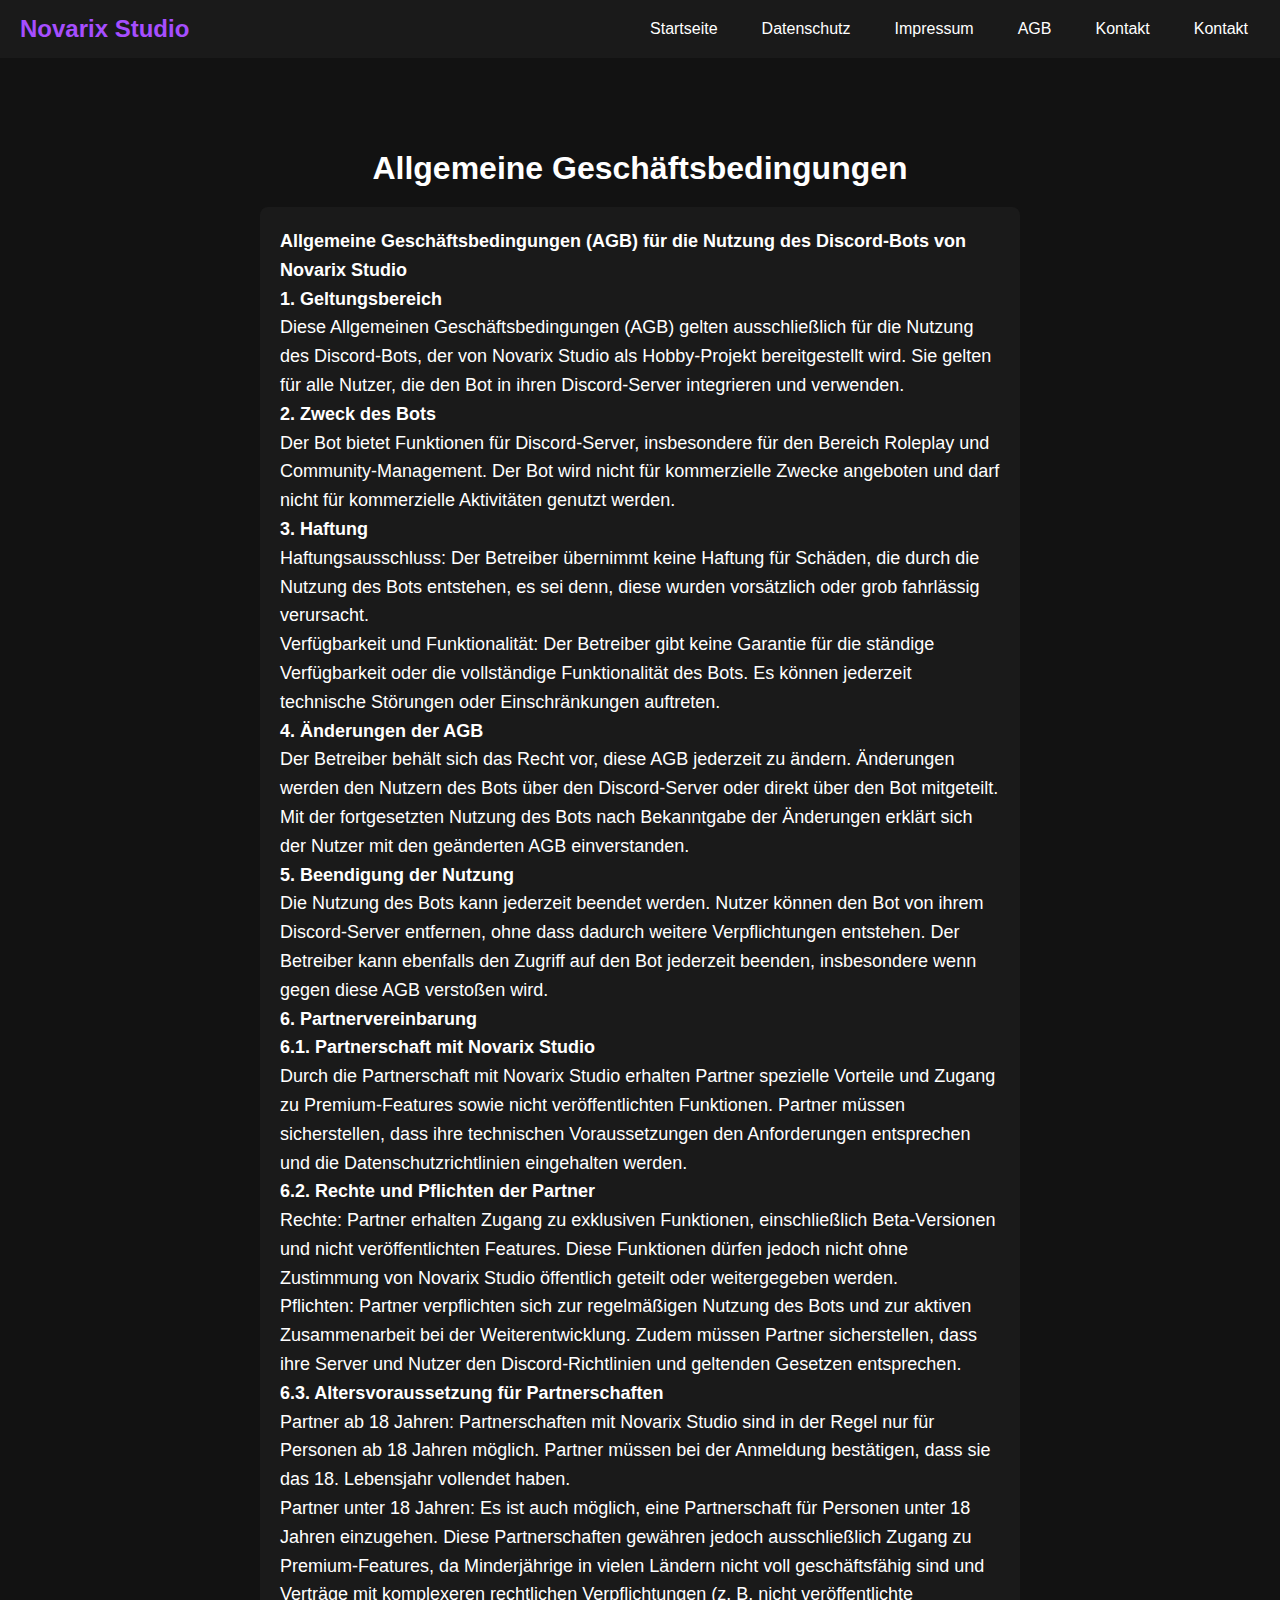
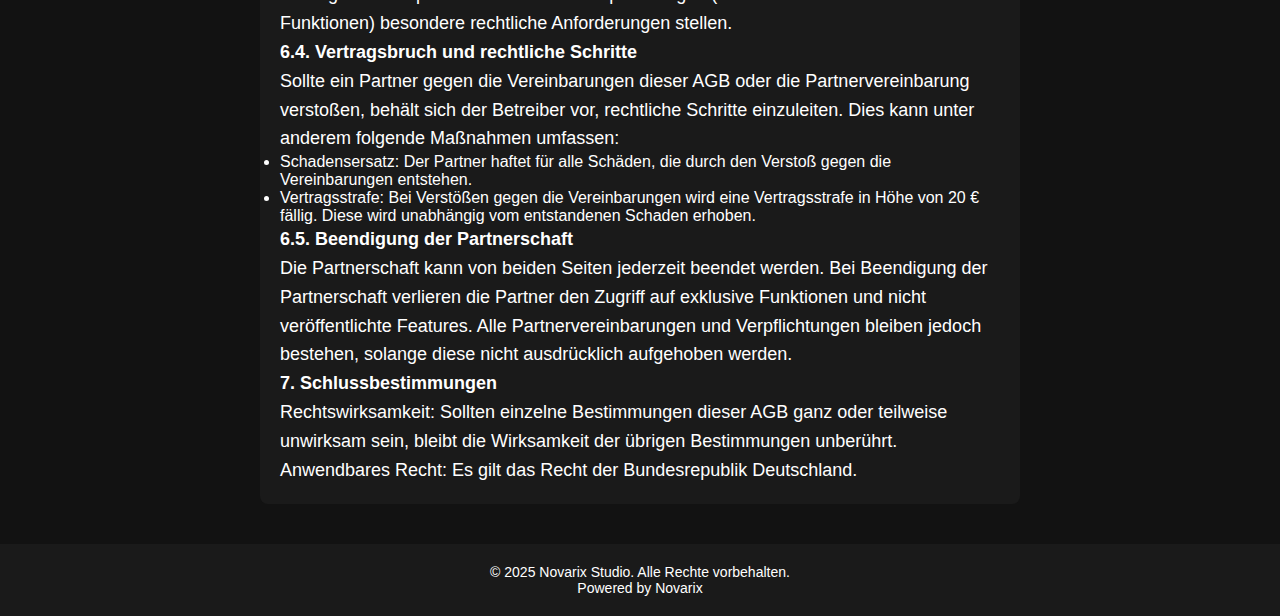
==== agb.html @ 77b852f9 "Update agb.html" ====
<!DOCTYPE html>
<html lang="de">
<head>
    <meta charset="UTF-8">
    <meta name="viewport" content="width=device-width, initial-scale=1.0">
    <meta name="description" content="Allgemeine Geschäftsbedingungen von Novarix Studio">
    <meta name="keywords" content="AGB, Novarix Studio">
    <meta name="author" content="Lenny Spengler">
    <title>AGB | Novarix Studio</title>
    <link rel="stylesheet" href="style.css">
</head>
<body>
    <!-- Header -->
    <header>
        <h1>Novarix Studio</h1>
        <nav>
            <ul class="nav-links">
                <li><a href="index">Startseite</a></li>
                <li><a href="datenschutz">Datenschutz</a></li>
                <li><a href="impressum">Impressum</a></li>
                <li><a href="agb">AGB</a></li>
                <li><a href="kontakt">Kontakt</a></li>
                <li><a href="nutzung-bedingungen">Kontakt</a></li>
            </ul>
        </nav>
    </header>

    <!-- Main Content -->
    <main>
        <section class="hero">
            <h2>Allgemeine Geschäftsbedingungen</h2>
            <div class="agb-content">
                <p><strong>Allgemeine Geschäftsbedingungen (AGB) für die Nutzung des Discord-Bots von Novarix Studio</strong></p>

                <p><strong>1. Geltungsbereich</strong></p>
                <p>Diese Allgemeinen Geschäftsbedingungen (AGB) gelten ausschließlich für die Nutzung des Discord-Bots, der von Novarix Studio als Hobby-Projekt bereitgestellt wird. Sie gelten für alle Nutzer, die den Bot in ihren Discord-Server integrieren und verwenden.</p>

                <p><strong>2. Zweck des Bots</strong></p>
                <p>Der Bot bietet Funktionen für Discord-Server, insbesondere für den Bereich Roleplay und Community-Management. Der Bot wird nicht für kommerzielle Zwecke angeboten und darf nicht für kommerzielle Aktivitäten genutzt werden.</p>

                <p><strong>3. Haftung</strong></p>
                <p>Haftungsausschluss: Der Betreiber übernimmt keine Haftung für Schäden, die durch die Nutzung des Bots entstehen, es sei denn, diese wurden vorsätzlich oder grob fahrlässig verursacht.</p>
                <p>Verfügbarkeit und Funktionalität: Der Betreiber gibt keine Garantie für die ständige Verfügbarkeit oder die vollständige Funktionalität des Bots. Es können jederzeit technische Störungen oder Einschränkungen auftreten.</p>

                <p><strong>4. Änderungen der AGB</strong></p>
                <p>Der Betreiber behält sich das Recht vor, diese AGB jederzeit zu ändern. Änderungen werden den Nutzern des Bots über den Discord-Server oder direkt über den Bot mitgeteilt. Mit der fortgesetzten Nutzung des Bots nach Bekanntgabe der Änderungen erklärt sich der Nutzer mit den geänderten AGB einverstanden.</p>

                <p><strong>5. Beendigung der Nutzung</strong></p>
                <p>Die Nutzung des Bots kann jederzeit beendet werden. Nutzer können den Bot von ihrem Discord-Server entfernen, ohne dass dadurch weitere Verpflichtungen entstehen. Der Betreiber kann ebenfalls den Zugriff auf den Bot jederzeit beenden, insbesondere wenn gegen diese AGB verstoßen wird.</p>

                <p><strong>6. Partnervereinbarung</strong></p>
                <p><strong>6.1. Partnerschaft mit Novarix Studio</strong></p>
                <p>Durch die Partnerschaft mit Novarix Studio erhalten Partner spezielle Vorteile und Zugang zu Premium-Features sowie nicht veröffentlichten Funktionen. Partner müssen sicherstellen, dass ihre technischen Voraussetzungen den Anforderungen entsprechen und die Datenschutzrichtlinien eingehalten werden.</p>

                <p><strong>6.2. Rechte und Pflichten der Partner</strong></p>
                <p>Rechte: Partner erhalten Zugang zu exklusiven Funktionen, einschließlich Beta-Versionen und nicht veröffentlichten Features. Diese Funktionen dürfen jedoch nicht ohne Zustimmung von Novarix Studio öffentlich geteilt oder weitergegeben werden.</p>
                <p>Pflichten: Partner verpflichten sich zur regelmäßigen Nutzung des Bots und zur aktiven Zusammenarbeit bei der Weiterentwicklung. Zudem müssen Partner sicherstellen, dass ihre Server und Nutzer den Discord-Richtlinien und geltenden Gesetzen entsprechen.</p>

                <p><strong>6.3. Altersvoraussetzung für Partnerschaften</strong></p>
                <p>Partner ab 18 Jahren: Partnerschaften mit Novarix Studio sind in der Regel nur für Personen ab 18 Jahren möglich. Partner müssen bei der Anmeldung bestätigen, dass sie das 18. Lebensjahr vollendet haben.</p>
                <p>Partner unter 18 Jahren: Es ist auch möglich, eine Partnerschaft für Personen unter 18 Jahren einzugehen. Diese Partnerschaften gewähren jedoch ausschließlich Zugang zu Premium-Features, da Minderjährige in vielen Ländern nicht voll geschäftsfähig sind und Verträge mit komplexeren rechtlichen Verpflichtungen (z. B. nicht veröffentlichte Funktionen) besondere rechtliche Anforderungen stellen.</p>

                <p><strong>6.4. Vertragsbruch und rechtliche Schritte</strong></p>
                <p>Sollte ein Partner gegen die Vereinbarungen dieser AGB oder die Partnervereinbarung verstoßen, behält sich der Betreiber vor, rechtliche Schritte einzuleiten. Dies kann unter anderem folgende Maßnahmen umfassen:</p>
                <ul>
                    <li>Schadensersatz: Der Partner haftet für alle Schäden, die durch den Verstoß gegen die Vereinbarungen entstehen.</li>
                    <li>Vertragsstrafe: Bei Verstößen gegen die Vereinbarungen wird eine Vertragsstrafe in Höhe von 20 € fällig. Diese wird unabhängig vom entstandenen Schaden erhoben.</li>
                </ul>

                <p><strong>6.5. Beendigung der Partnerschaft</strong></p>
                <p>Die Partnerschaft kann von beiden Seiten jederzeit beendet werden. Bei Beendigung der Partnerschaft verlieren die Partner den Zugriff auf exklusive Funktionen und nicht veröffentlichte Features. Alle Partnervereinbarungen und Verpflichtungen bleiben jedoch bestehen, solange diese nicht ausdrücklich aufgehoben werden.</p>

                <p><strong>7. Schlussbestimmungen</strong></p>
                <p>Rechtswirksamkeit: Sollten einzelne Bestimmungen dieser AGB ganz oder teilweise unwirksam sein, bleibt die Wirksamkeit der übrigen Bestimmungen unberührt.</p>
                <p>Anwendbares Recht: Es gilt das Recht der Bundesrepublik Deutschland.</p>
            </div>
        </section>
    </main>

    <!-- Footer -->
    <footer>
        <p>&copy; 2025 Novarix Studio. Alle Rechte vorbehalten.</p>
        <p>Powered by Novarix</p>
    </footer>
</body>
</html>
---- style.css ----
/* Allgemeines Styling */
* {
    margin: 0;
    padding: 0;
    box-sizing: border-box;
    font-family: Arial, sans-serif;
}

body {
    background-color: #121212;
    color: white;
    display: flex;
    justify-content: flex-start; /* Header oben fixieren */
    align-items: center; /* Inhalt mittig ausrichten */
    min-height: 100vh;
    flex-direction: column;
    margin: 0;
}

/* Header */
header {
    display: flex;
    justify-content: space-between;
    align-items: center;
    padding: 15px 20px;
    background-color: #1a1a1a;
    width: 100%;
    position: fixed;  /* Header oben fixieren */
    top: 0;  /* Positionierung ganz oben */
    left: 0;
    z-index: 10; /* Header immer im Vordergrund */
}

header h1 {
    font-size: 24px;
    color: #a64eff;
}

nav ul {
    list-style: none;
    display: flex;
}

nav ul li {
    margin-left: 20px;
}

nav ul li a {
    text-decoration: none;
    color: white;
    padding: 8px 12px;
    transition: 0.3s;
}

nav ul li a:hover {
    background-color: #a64eff;
    border-radius: 5px;
}

/* Main Content */
main {
    padding: 20px;
    text-align: center;
    max-width: 800px;
    width: 100%;
    margin-top: 80px; /* Platz für den fixierten Header */
}

/* Hero Section */
.hero {
    margin-top: 50px;
}

.hero h2 {
    font-size: 32px;
    margin-bottom: 15px;
}

.hero p {
    font-size: 18px;
    line-height: 1.6;
}

/* Datenschutz, AGB, Impressum Inhalte */
.datenschutz-content, .agb-content, .impressum-content, .startseite-content {
    background-color: #1a1a1a;
    padding: 20px;
    border-radius: 8px;
    margin-top: 20px;
    text-align: left;
    font-size: 16px;
}

.datenschutz-content a, .agb-content a, .impressum-content a, .startseite-content a {
    color: #a64eff;
    text-decoration: none;
}

.datenschutz-content a:hover, .agb-content a:hover, .impressum-content a:hover, .startseite-content a:hover {
    color: #822ed6;
}

/* Footer */
footer {
    text-align: center;
    padding: 20px;
    background-color: #1a1a1a;
    width: 100%;
    margin-top: 20px;
}

footer p {
    font-size: 14px;
}

/* Responsive Design */
@media (max-width: 768px) {
    body {
        justify-content: flex-start;
    }

    nav ul {
        flex-direction: column;
        text-align: center;
    }

    nav ul li {
        margin: 10px 0;
    }

    .hero h2 {
        font-size: 28px;
    }

    .datenschutz-content, .agb-content, .impressum-content, .startseite-content {
        font-size: 14px;
    }
}
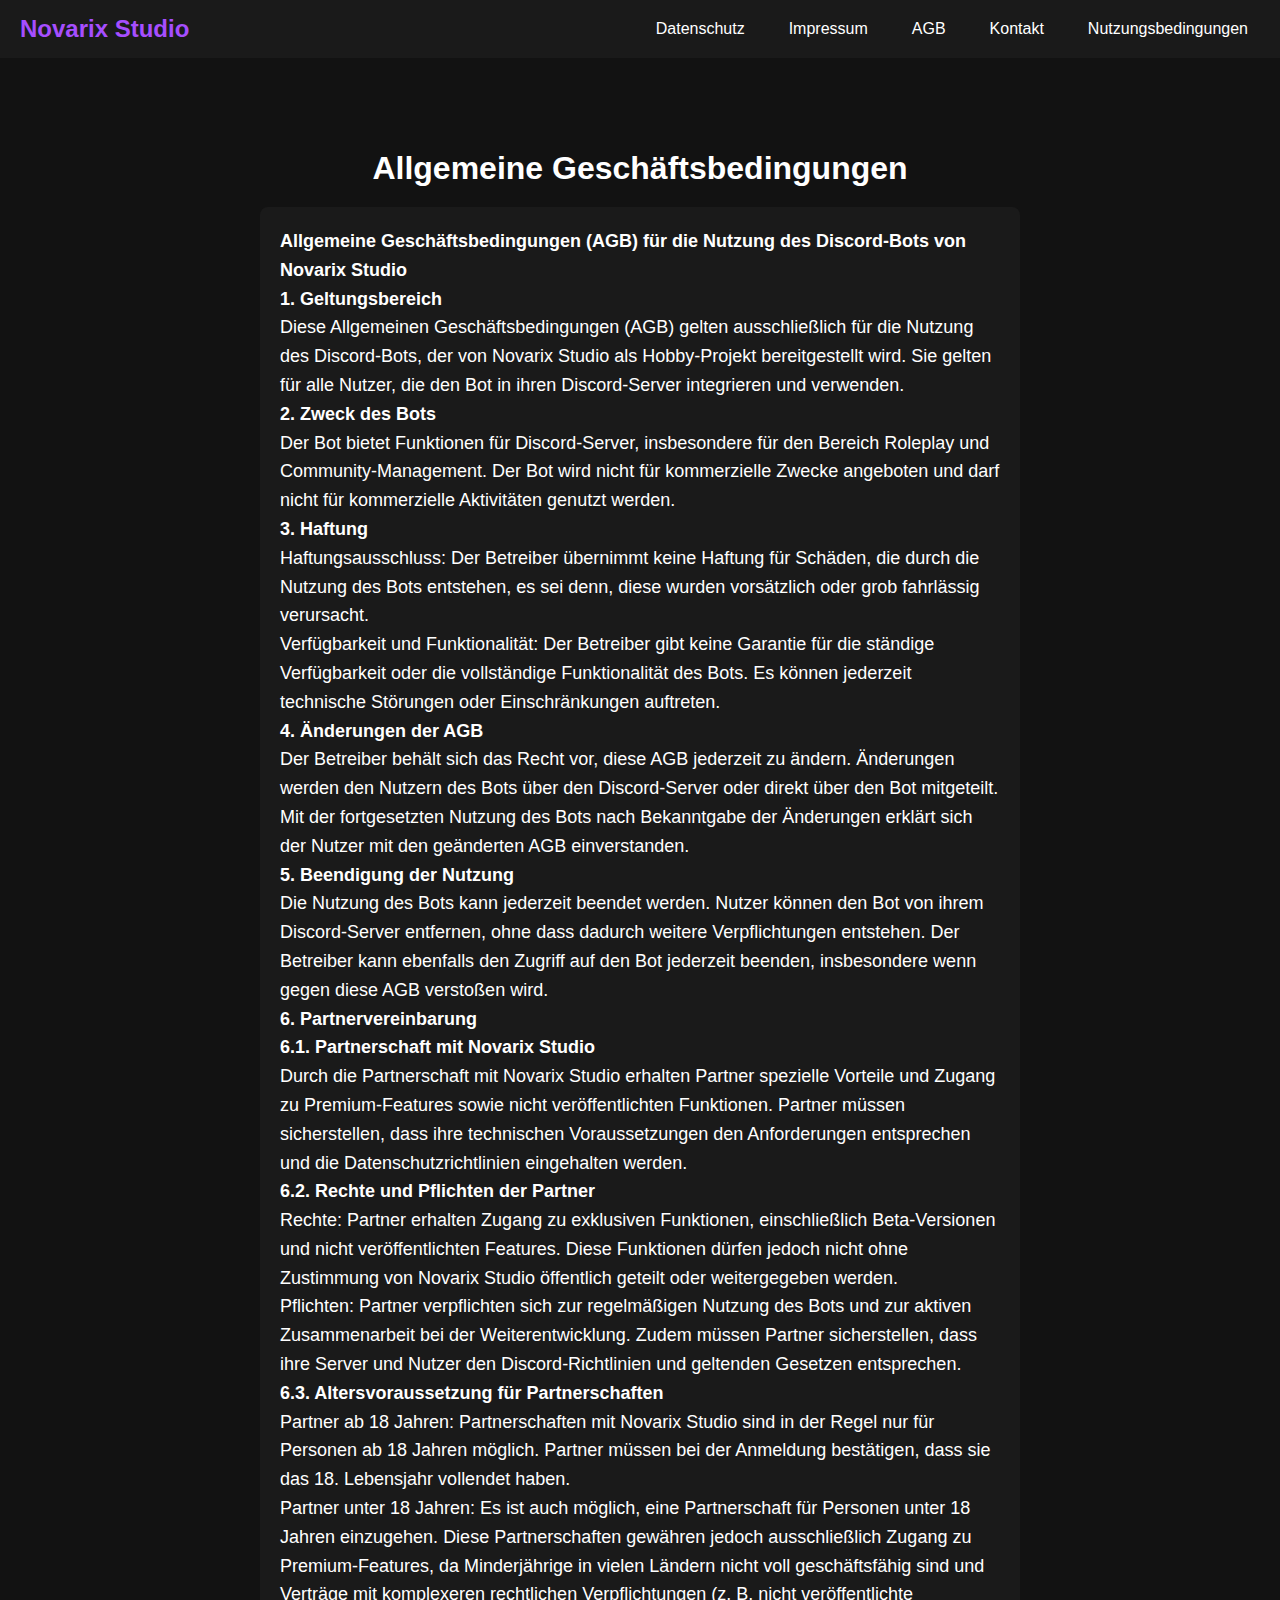
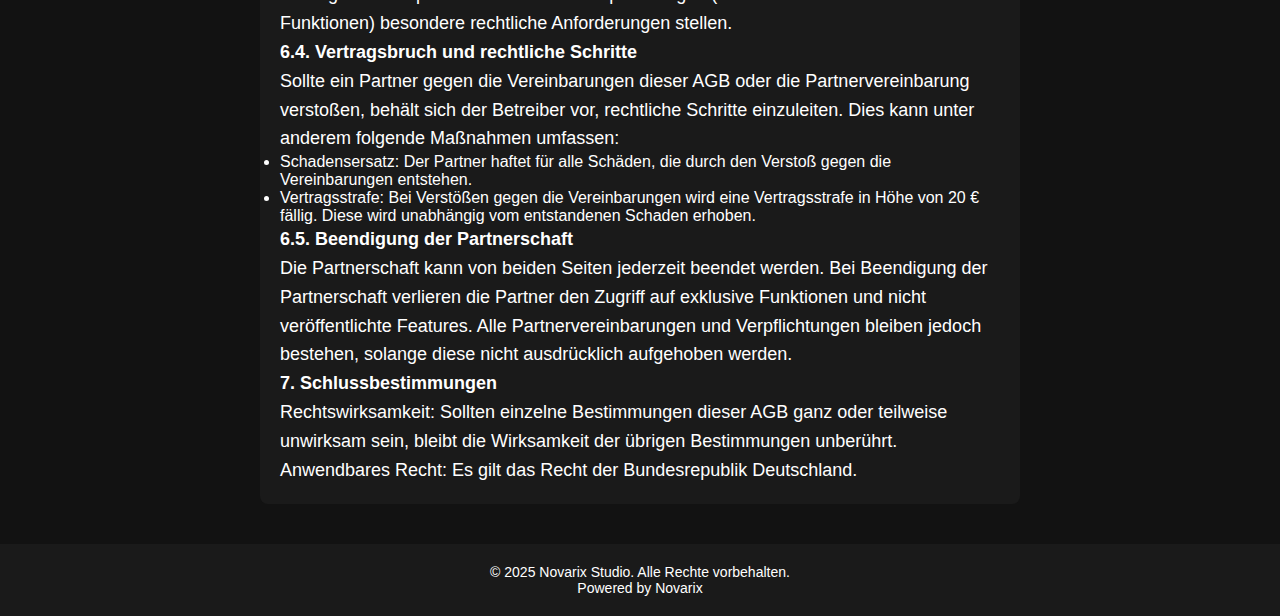
==== commit 270adf48: "Update agb.html" ====
--- a/agb.html
+++ b/agb.html
@@ -15,12 +15,11 @@
         <h1>Novarix Studio</h1>
         <nav>
             <ul class="nav-links">
-                <li><a href="index">Startseite</a></li>
-                <li><a href="datenschutz">Datenschutz</a></li>
-                <li><a href="impressum">Impressum</a></li>
-                <li><a href="agb">AGB</a></li>
-                <li><a href="kontakt">Kontakt</a></li>
-                <li><a href="nutzung-bedingungen">Kontakt</a></li>
+<li><a href="datenschutz.html">Datenschutz</a></li>
+<li><a href="impressum.html">Impressum</a></li>
+<li><a href="agb.html">AGB</a></li>
+<li><a href="kontakt.html">Kontakt</a></li>
+<li><a href="nutzungsbedingungen.html">Nutzungsbedingungen</a></li>
             </ul>
         </nav>
     </header>
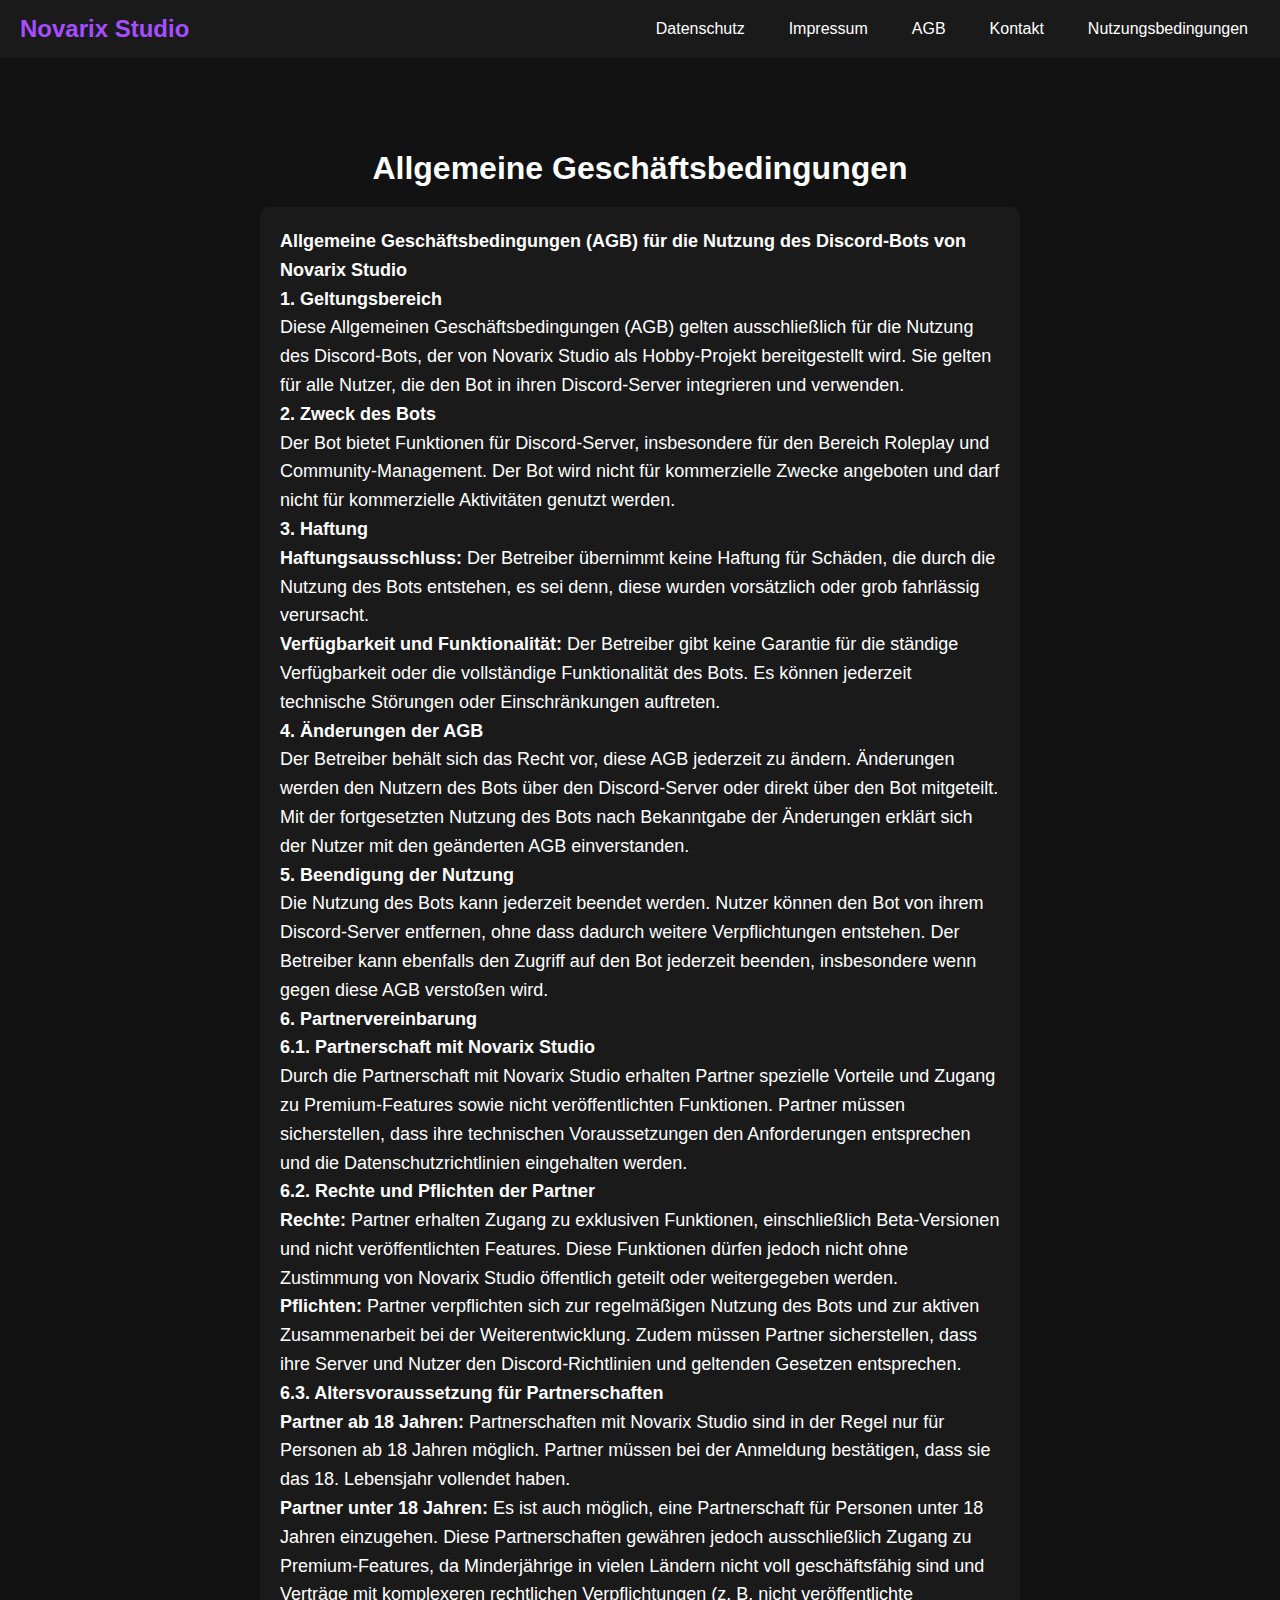
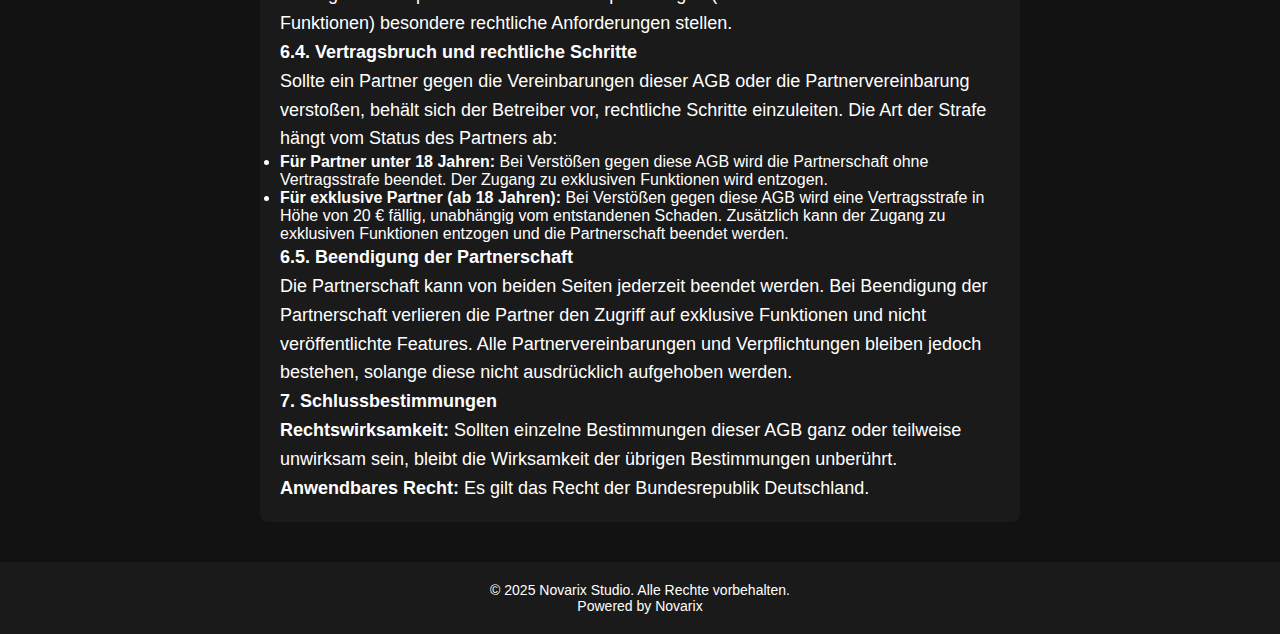
==== commit 04ce1c03: "Update agb.html" ====
--- a/agb.html
+++ b/agb.html
@@ -29,49 +29,52 @@
         <section class="hero">
             <h2>Allgemeine Geschäftsbedingungen</h2>
             <div class="agb-content">
-                <p><strong>Allgemeine Geschäftsbedingungen (AGB) für die Nutzung des Discord-Bots von Novarix Studio</strong></p>
+<p><strong>Allgemeine Geschäftsbedingungen (AGB) für die Nutzung des Discord-Bots von Novarix Studio</strong></p>
 
-                <p><strong>1. Geltungsbereich</strong></p>
-                <p>Diese Allgemeinen Geschäftsbedingungen (AGB) gelten ausschließlich für die Nutzung des Discord-Bots, der von Novarix Studio als Hobby-Projekt bereitgestellt wird. Sie gelten für alle Nutzer, die den Bot in ihren Discord-Server integrieren und verwenden.</p>
+<p><strong>1. Geltungsbereich</strong></p>
+<p>Diese Allgemeinen Geschäftsbedingungen (AGB) gelten ausschließlich für die Nutzung des Discord-Bots, der von Novarix Studio als Hobby-Projekt bereitgestellt wird. Sie gelten für alle Nutzer, die den Bot in ihren Discord-Server integrieren und verwenden.</p>
 
-                <p><strong>2. Zweck des Bots</strong></p>
-                <p>Der Bot bietet Funktionen für Discord-Server, insbesondere für den Bereich Roleplay und Community-Management. Der Bot wird nicht für kommerzielle Zwecke angeboten und darf nicht für kommerzielle Aktivitäten genutzt werden.</p>
+<p><strong>2. Zweck des Bots</strong></p>
+<p>Der Bot bietet Funktionen für Discord-Server, insbesondere für den Bereich Roleplay und Community-Management. Der Bot wird nicht für kommerzielle Zwecke angeboten und darf nicht für kommerzielle Aktivitäten genutzt werden.</p>
 
-                <p><strong>3. Haftung</strong></p>
-                <p>Haftungsausschluss: Der Betreiber übernimmt keine Haftung für Schäden, die durch die Nutzung des Bots entstehen, es sei denn, diese wurden vorsätzlich oder grob fahrlässig verursacht.</p>
-                <p>Verfügbarkeit und Funktionalität: Der Betreiber gibt keine Garantie für die ständige Verfügbarkeit oder die vollständige Funktionalität des Bots. Es können jederzeit technische Störungen oder Einschränkungen auftreten.</p>
+<p><strong>3. Haftung</strong></p>
+<p><strong>Haftungsausschluss:</strong> Der Betreiber übernimmt keine Haftung für Schäden, die durch die Nutzung des Bots entstehen, es sei denn, diese wurden vorsätzlich oder grob fahrlässig verursacht.</p>
+<p><strong>Verfügbarkeit und Funktionalität:</strong> Der Betreiber gibt keine Garantie für die ständige Verfügbarkeit oder die vollständige Funktionalität des Bots. Es können jederzeit technische Störungen oder Einschränkungen auftreten.</p>
 
-                <p><strong>4. Änderungen der AGB</strong></p>
-                <p>Der Betreiber behält sich das Recht vor, diese AGB jederzeit zu ändern. Änderungen werden den Nutzern des Bots über den Discord-Server oder direkt über den Bot mitgeteilt. Mit der fortgesetzten Nutzung des Bots nach Bekanntgabe der Änderungen erklärt sich der Nutzer mit den geänderten AGB einverstanden.</p>
+<p><strong>4. Änderungen der AGB</strong></p>
+<p>Der Betreiber behält sich das Recht vor, diese AGB jederzeit zu ändern. Änderungen werden den Nutzern des Bots über den Discord-Server oder direkt über den Bot mitgeteilt. Mit der fortgesetzten Nutzung des Bots nach Bekanntgabe der Änderungen erklärt sich der Nutzer mit den geänderten AGB einverstanden.</p>
 
-                <p><strong>5. Beendigung der Nutzung</strong></p>
-                <p>Die Nutzung des Bots kann jederzeit beendet werden. Nutzer können den Bot von ihrem Discord-Server entfernen, ohne dass dadurch weitere Verpflichtungen entstehen. Der Betreiber kann ebenfalls den Zugriff auf den Bot jederzeit beenden, insbesondere wenn gegen diese AGB verstoßen wird.</p>
+<p><strong>5. Beendigung der Nutzung</strong></p>
+<p>Die Nutzung des Bots kann jederzeit beendet werden. Nutzer können den Bot von ihrem Discord-Server entfernen, ohne dass dadurch weitere Verpflichtungen entstehen. Der Betreiber kann ebenfalls den Zugriff auf den Bot jederzeit beenden, insbesondere wenn gegen diese AGB verstoßen wird.</p>
 
-                <p><strong>6. Partnervereinbarung</strong></p>
-                <p><strong>6.1. Partnerschaft mit Novarix Studio</strong></p>
-                <p>Durch die Partnerschaft mit Novarix Studio erhalten Partner spezielle Vorteile und Zugang zu Premium-Features sowie nicht veröffentlichten Funktionen. Partner müssen sicherstellen, dass ihre technischen Voraussetzungen den Anforderungen entsprechen und die Datenschutzrichtlinien eingehalten werden.</p>
+<p><strong>6. Partnervereinbarung</strong></p>
 
-                <p><strong>6.2. Rechte und Pflichten der Partner</strong></p>
-                <p>Rechte: Partner erhalten Zugang zu exklusiven Funktionen, einschließlich Beta-Versionen und nicht veröffentlichten Features. Diese Funktionen dürfen jedoch nicht ohne Zustimmung von Novarix Studio öffentlich geteilt oder weitergegeben werden.</p>
-                <p>Pflichten: Partner verpflichten sich zur regelmäßigen Nutzung des Bots und zur aktiven Zusammenarbeit bei der Weiterentwicklung. Zudem müssen Partner sicherstellen, dass ihre Server und Nutzer den Discord-Richtlinien und geltenden Gesetzen entsprechen.</p>
+<p><strong>6.1. Partnerschaft mit Novarix Studio</strong></p>
+<p>Durch die Partnerschaft mit Novarix Studio erhalten Partner spezielle Vorteile und Zugang zu Premium-Features sowie nicht veröffentlichten Funktionen. Partner müssen sicherstellen, dass ihre technischen Voraussetzungen den Anforderungen entsprechen und die Datenschutzrichtlinien eingehalten werden.</p>
 
-                <p><strong>6.3. Altersvoraussetzung für Partnerschaften</strong></p>
-                <p>Partner ab 18 Jahren: Partnerschaften mit Novarix Studio sind in der Regel nur für Personen ab 18 Jahren möglich. Partner müssen bei der Anmeldung bestätigen, dass sie das 18. Lebensjahr vollendet haben.</p>
-                <p>Partner unter 18 Jahren: Es ist auch möglich, eine Partnerschaft für Personen unter 18 Jahren einzugehen. Diese Partnerschaften gewähren jedoch ausschließlich Zugang zu Premium-Features, da Minderjährige in vielen Ländern nicht voll geschäftsfähig sind und Verträge mit komplexeren rechtlichen Verpflichtungen (z. B. nicht veröffentlichte Funktionen) besondere rechtliche Anforderungen stellen.</p>
+<p><strong>6.2. Rechte und Pflichten der Partner</strong></p>
+<p><strong>Rechte:</strong> Partner erhalten Zugang zu exklusiven Funktionen, einschließlich Beta-Versionen und nicht veröffentlichten Features. Diese Funktionen dürfen jedoch nicht ohne Zustimmung von Novarix Studio öffentlich geteilt oder weitergegeben werden.</p>
+<p><strong>Pflichten:</strong> Partner verpflichten sich zur regelmäßigen Nutzung des Bots und zur aktiven Zusammenarbeit bei der Weiterentwicklung. Zudem müssen Partner sicherstellen, dass ihre Server und Nutzer den Discord-Richtlinien und geltenden Gesetzen entsprechen.</p>
 
-                <p><strong>6.4. Vertragsbruch und rechtliche Schritte</strong></p>
-                <p>Sollte ein Partner gegen die Vereinbarungen dieser AGB oder die Partnervereinbarung verstoßen, behält sich der Betreiber vor, rechtliche Schritte einzuleiten. Dies kann unter anderem folgende Maßnahmen umfassen:</p>
-                <ul>
-                    <li>Schadensersatz: Der Partner haftet für alle Schäden, die durch den Verstoß gegen die Vereinbarungen entstehen.</li>
-                    <li>Vertragsstrafe: Bei Verstößen gegen die Vereinbarungen wird eine Vertragsstrafe in Höhe von 20 € fällig. Diese wird unabhängig vom entstandenen Schaden erhoben.</li>
-                </ul>
+<p><strong>6.3. Altersvoraussetzung für Partnerschaften</strong></p>
+<p><strong>Partner ab 18 Jahren:</strong> Partnerschaften mit Novarix Studio sind in der Regel nur für Personen ab 18 Jahren möglich. Partner müssen bei der Anmeldung bestätigen, dass sie das 18. Lebensjahr vollendet haben.</p>
+<p><strong>Partner unter 18 Jahren:</strong> Es ist auch möglich, eine Partnerschaft für Personen unter 18 Jahren einzugehen. Diese Partnerschaften gewähren jedoch ausschließlich Zugang zu Premium-Features, da Minderjährige in vielen Ländern nicht voll geschäftsfähig sind und Verträge mit komplexeren rechtlichen Verpflichtungen (z. B. nicht veröffentlichte Funktionen) besondere rechtliche Anforderungen stellen.</p>
 
-                <p><strong>6.5. Beendigung der Partnerschaft</strong></p>
-                <p>Die Partnerschaft kann von beiden Seiten jederzeit beendet werden. Bei Beendigung der Partnerschaft verlieren die Partner den Zugriff auf exklusive Funktionen und nicht veröffentlichte Features. Alle Partnervereinbarungen und Verpflichtungen bleiben jedoch bestehen, solange diese nicht ausdrücklich aufgehoben werden.</p>
+<p><strong>6.4. Vertragsbruch und rechtliche Schritte</strong></p>
+<p>Sollte ein Partner gegen die Vereinbarungen dieser AGB oder die Partnervereinbarung verstoßen, behält sich der Betreiber vor, rechtliche Schritte einzuleiten. Die Art der Strafe hängt vom Status des Partners ab:</p>
 
-                <p><strong>7. Schlussbestimmungen</strong></p>
-                <p>Rechtswirksamkeit: Sollten einzelne Bestimmungen dieser AGB ganz oder teilweise unwirksam sein, bleibt die Wirksamkeit der übrigen Bestimmungen unberührt.</p>
-                <p>Anwendbares Recht: Es gilt das Recht der Bundesrepublik Deutschland.</p>
+<ul>
+    <li><strong>Für Partner unter 18 Jahren:</strong> Bei Verstößen gegen diese AGB wird die Partnerschaft ohne Vertragsstrafe beendet. Der Zugang zu exklusiven Funktionen wird entzogen.</li>
+    <li><strong>Für exklusive Partner (ab 18 Jahren):</strong> Bei Verstößen gegen diese AGB wird eine Vertragsstrafe in Höhe von 20 € fällig, unabhängig vom entstandenen Schaden. Zusätzlich kann der Zugang zu exklusiven Funktionen entzogen und die Partnerschaft beendet werden.</li>
+</ul>
+
+<p><strong>6.5. Beendigung der Partnerschaft</strong></p>
+<p>Die Partnerschaft kann von beiden Seiten jederzeit beendet werden. Bei Beendigung der Partnerschaft verlieren die Partner den Zugriff auf exklusive Funktionen und nicht veröffentlichte Features. Alle Partnervereinbarungen und Verpflichtungen bleiben jedoch bestehen, solange diese nicht ausdrücklich aufgehoben werden.</p>
+
+<p><strong>7. Schlussbestimmungen</strong></p>
+<p><strong>Rechtswirksamkeit:</strong> Sollten einzelne Bestimmungen dieser AGB ganz oder teilweise unwirksam sein, bleibt die Wirksamkeit der übrigen Bestimmungen unberührt.</p>
+<p><strong>Anwendbares Recht:</strong> Es gilt das Recht der Bundesrepublik Deutschland.</p>
+
             </div>
         </section>
     </main>
